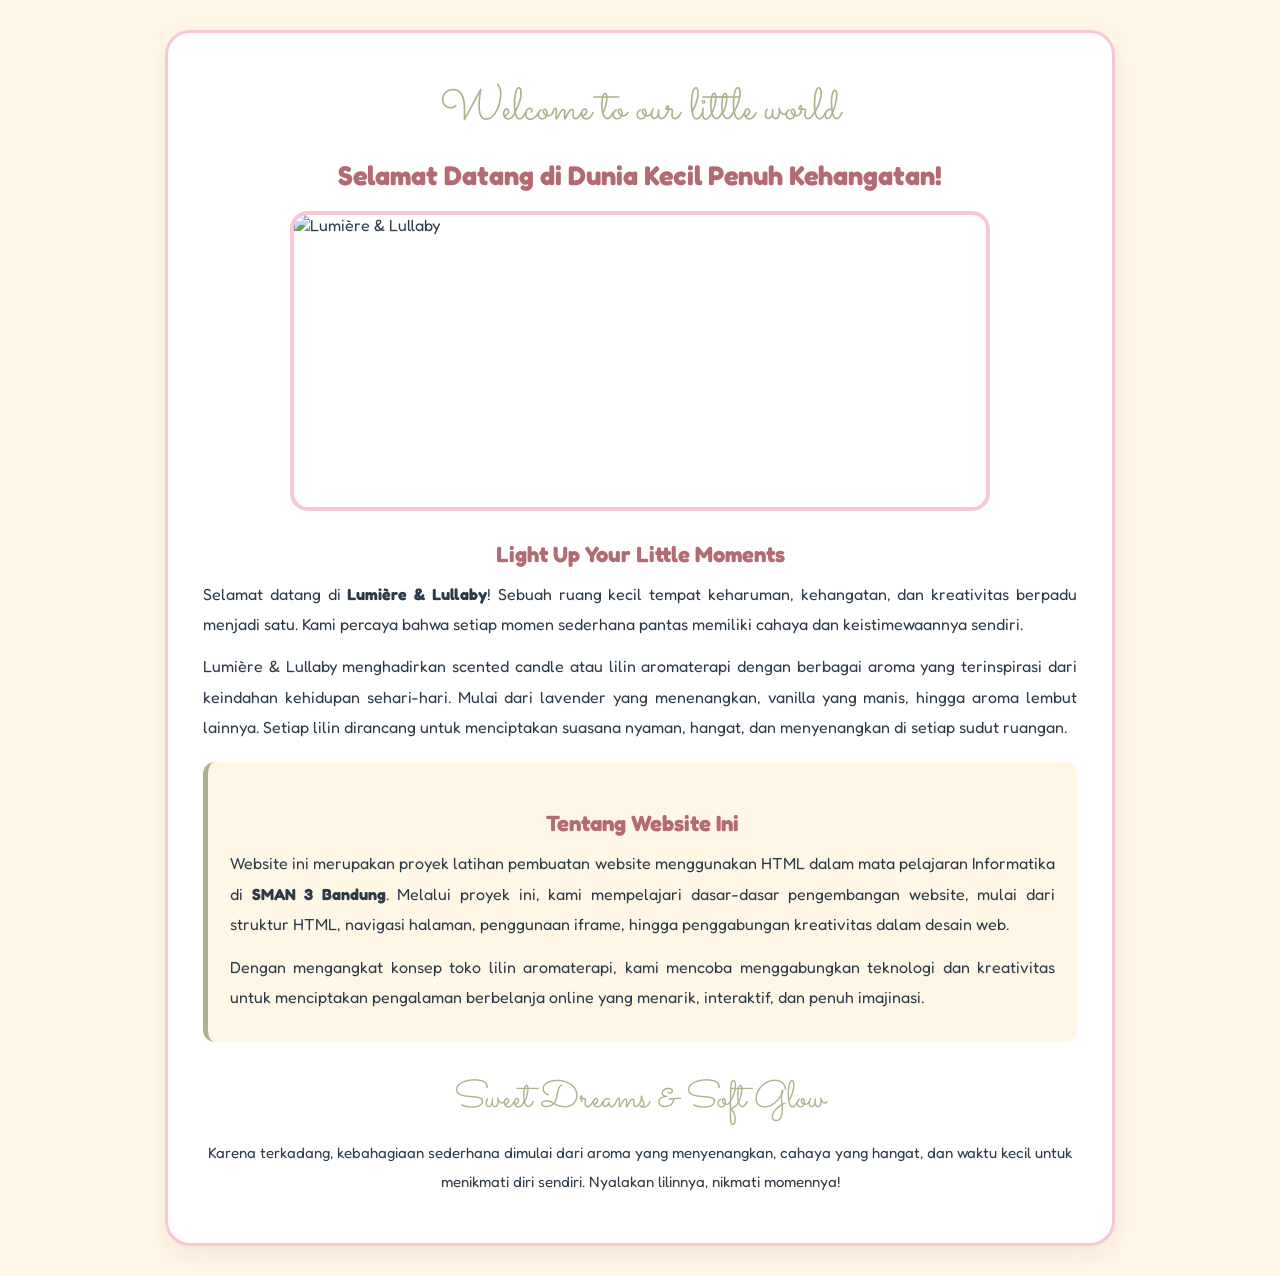
==== home.html @ 7bad8c12 "Add files via upload" ====
<!DOCTYPE html>
<html lang="id">
<head>
    <meta charset="UTF-8">
    <meta name="viewport" content="width=device-width, initial-scale=1.0">
    <title>Home - Lumière & Lullaby</title>

    <!-- Google Fonts -->
    <link href="https://fonts.googleapis.com/css2?family=Fredoka:wght@400;500;600&family=Sacramento&display=swap" rel="stylesheet">

    <style>
        * {
            box-sizing: border-box;
        }

        body {
            margin: 0;
            padding: 30px 18px;
            background: #FFF7E6;
            color: #2D3A47;
            font-family: 'Fredoka', sans-serif;
        }

        .home-container {
            max-width: 950px;
            margin: auto;
            padding: 35px;
            background: white;
            border: 3px solid #F7C8D3;
            border-radius: 25px;
            box-shadow: 0 8px 25px rgba(180, 106, 114, 0.12);
        }

        .greeting {
            font-family: 'Sacramento', cursive;
            font-size: 45px;
            color: #A8B58A;
            text-align: center;
            margin: 0;
        }

        h2 {
            color: #B46A72;
            text-align: center;
            font-size: 27px;
            margin: 5px 0 15px;
        }

        h3 {
            color: #B46A72;
            font-size: 22px;
            margin-top: 30px;
            margin-bottom: 10px;
            text-align: center;
        }

        .home-image {
            display: block;
            width: 100%;
            max-width: 700px;
            height: 300px;
            object-fit: cover;
            border-radius: 18px;
            border: 4px solid #F7C8D3;
            margin: 20px auto 25px;
        }

        p {
            font-size: 16px;
            line-height: 1.9;
            text-align: justify;
            margin: 12px 0;
        }

        .highlight {
            background: #FFF7E6;
            border-left: 5px solid #A8B58A;
            padding: 18px 22px;
            border-radius: 12px;
            margin-top: 20px;
        }

        .tagline {
            font-family: 'Sacramento', cursive;
            color: #A8B58A;
            text-align: center;
            font-size: 38px;
            margin-top: 30px;
        }

        .bottom-text {
            text-align: center;
            font-size: 15px;
            color: #2D3A47;
        }

        @media (max-width: 600px) {
            .home-container {
                padding: 22px 18px;
            }

            h2 {
                font-size: 22px;
            }

            .home-image {
                height: 220px;
            }

            p {
                font-size: 14px;
            }
        }
    </style>
</head>

<body>

    <div class="home-container">

        <p class="greeting">Welcome to our little world</p>

        <h2>Selamat Datang di Dunia Kecil Penuh Kehangatan!</h2>

        <img src="strawberry.jfif"
             alt="Lumière & Lullaby"
             class="home-image">

        <h3>Light Up Your Little Moments</h3>

        <p>
            Selamat datang di <b>Lumière & Lullaby</b>!
            Sebuah ruang kecil tempat keharuman, kehangatan,
            dan kreativitas berpadu menjadi satu.
            Kami percaya bahwa setiap momen sederhana
            pantas memiliki cahaya dan keistimewaannya sendiri.
        </p>

        <p>
            Lumière & Lullaby menghadirkan scented candle
            atau lilin aromaterapi dengan berbagai aroma
            yang terinspirasi dari keindahan kehidupan sehari-hari.
            Mulai dari lavender yang menenangkan,
            vanilla yang manis, hingga aroma lembut lainnya.
            Setiap lilin dirancang untuk menciptakan suasana
            nyaman, hangat, dan menyenangkan di setiap sudut ruangan.
        </p>

        <div class="highlight">

            <h3>Tentang Website Ini</h3>

            <p>
                Website ini merupakan proyek latihan pembuatan
                website menggunakan HTML dalam mata pelajaran
                Informatika di <b>SMAN 3 Bandung</b>.
                Melalui proyek ini, kami mempelajari dasar-dasar
                pengembangan website, mulai dari struktur HTML,
                navigasi halaman, penggunaan iframe,
                hingga penggabungan kreativitas dalam desain web.
            </p>

            <p>
                Dengan mengangkat konsep toko lilin aromaterapi,
                kami mencoba menggabungkan teknologi dan kreativitas
                untuk menciptakan pengalaman berbelanja online
                yang menarik, interaktif, dan penuh imajinasi.
            </p>

        </div>

        <div class="tagline">
            Sweet Dreams & Soft Glow
        </div>

        <p class="bottom-text">
            Karena terkadang, kebahagiaan sederhana dimulai
            dari aroma yang menyenangkan, cahaya yang hangat,
            dan waktu kecil untuk menikmati diri sendiri.
            Nyalakan lilinnya, nikmati momennya!
        </p>

    </div>

</body>
</html>
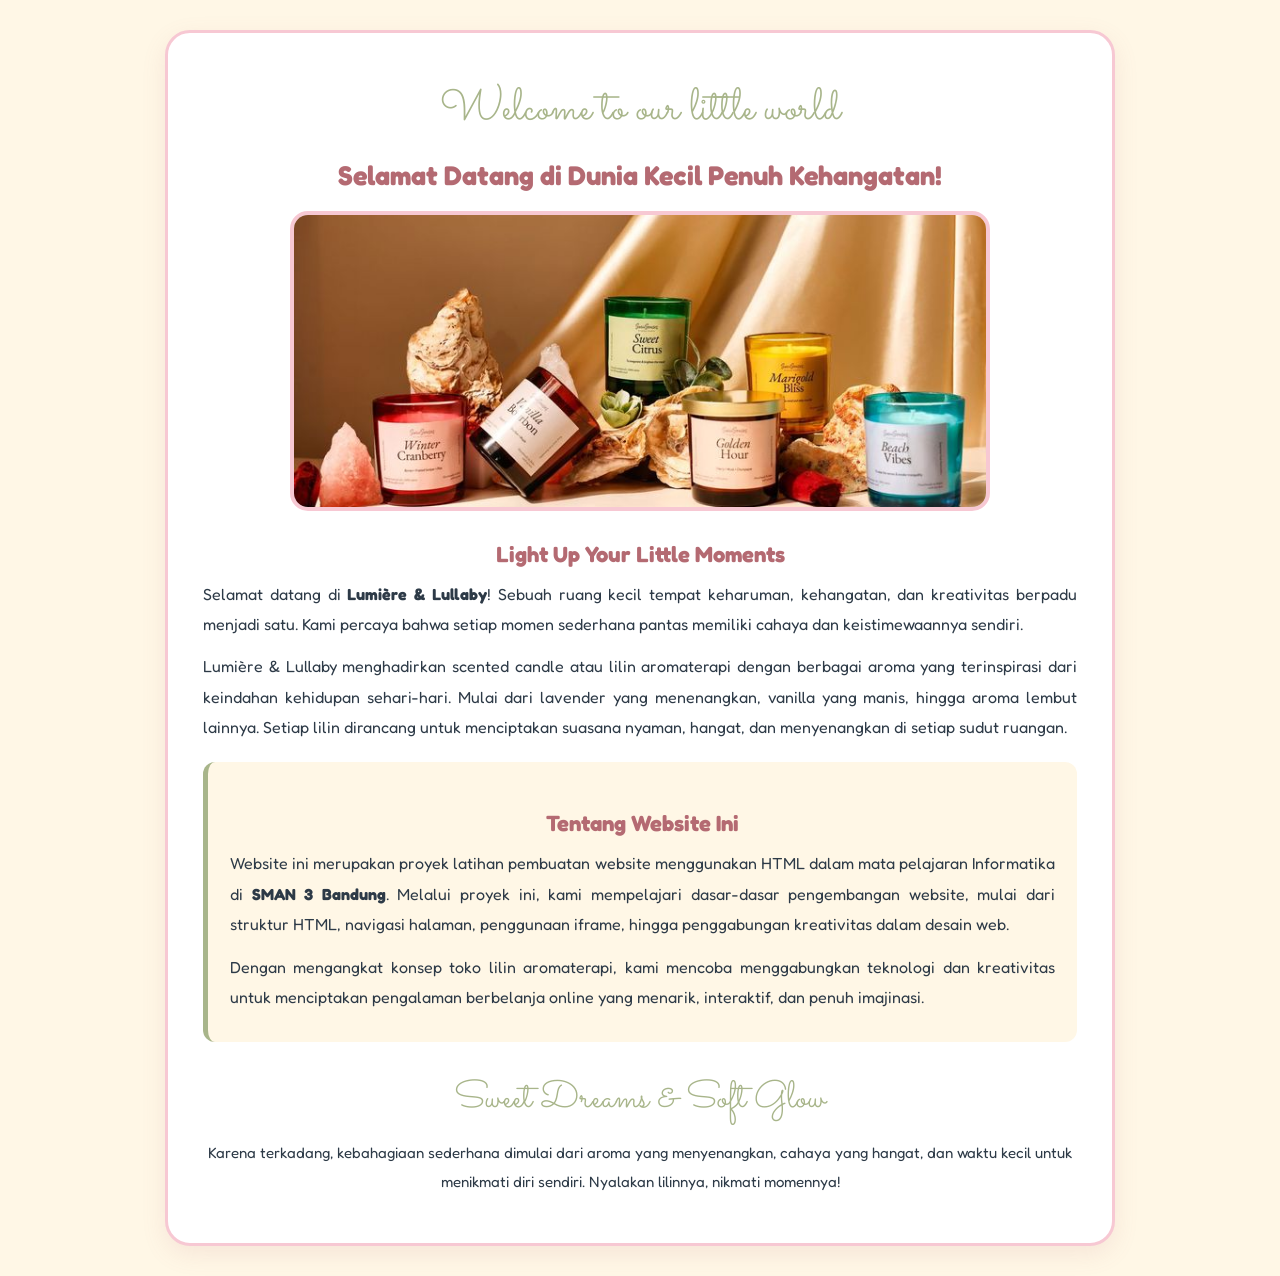
==== commit 876ef715: "Add files via upload" ====
--- a/home.html
+++ b/home.html
@@ -123,7 +123,7 @@
 
         <h2>Selamat Datang di Dunia Kecil Penuh Kehangatan!</h2>
 
-        <img src="strawberry.jfif"
+        <img src="strawberry.png"
              alt="Lumière & Lullaby"
              class="home-image">
 
